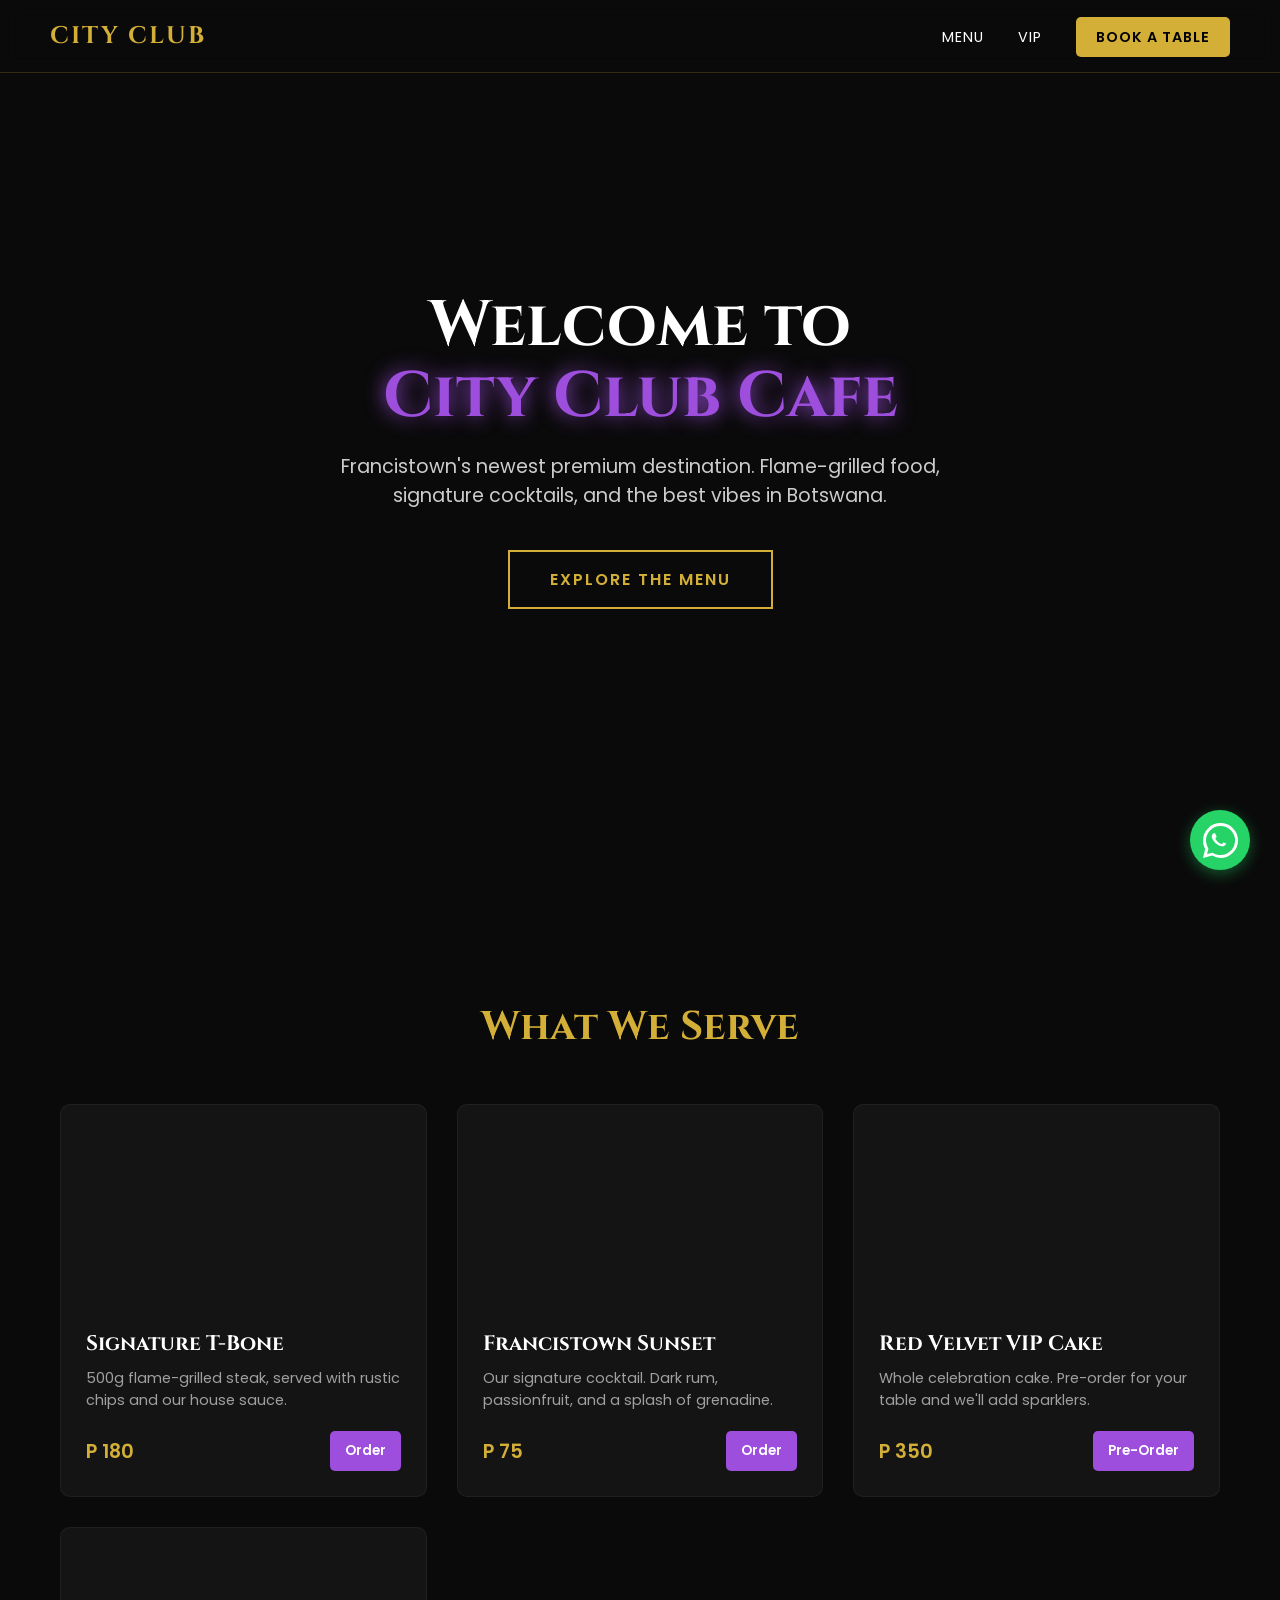
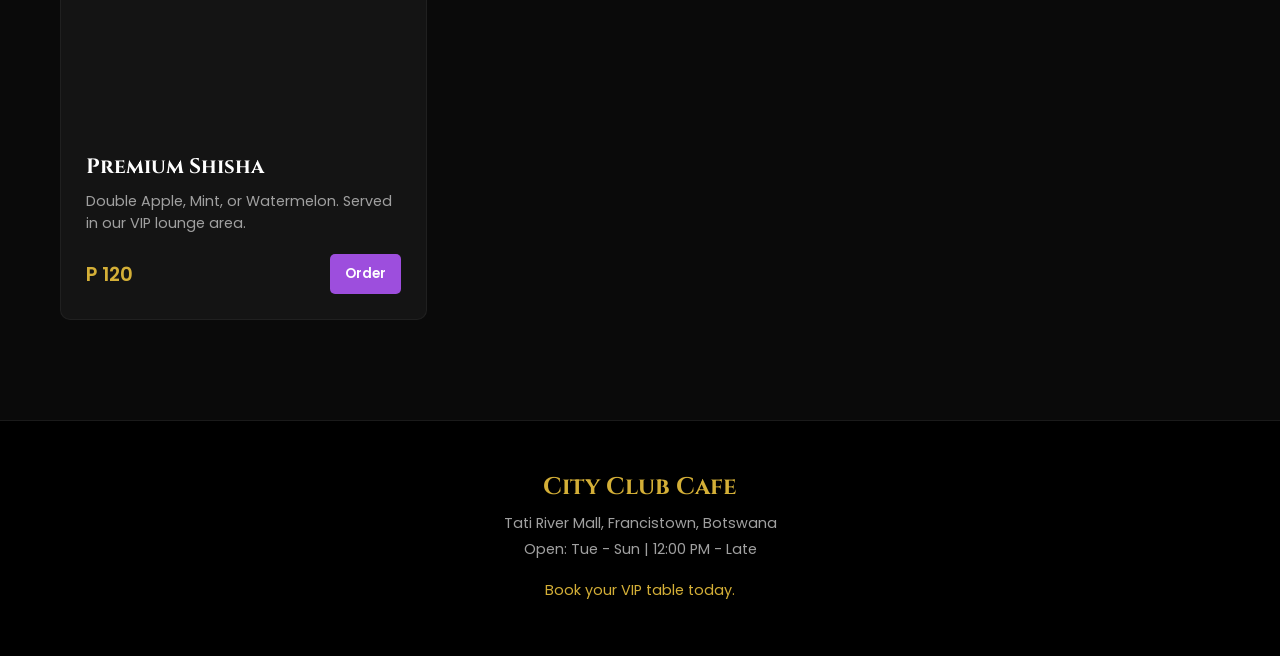
==== index.html @ 3db62ddf "Create index.html" ====
<!DOCTYPE html>
<html lang="en">
<head>
    <meta charset="UTF-8">
    <meta name="viewport" content="width=device-width, initial-scale=1.0">
    <title>City Club Cafe | Francistown</title>
    <link href="https://fonts.googleapis.com/css2?family=Cinzel:wght@500;700&family=Poppins:wght@300;400;600&display=swap" rel="stylesheet">
    <style>
        /* --- RESET & VARIABLES --- */
        * { margin: 0; padding: 0; box-sizing: border-box; }
        :root {
            --bg: #0a0a0a;
            --surface: #141414;
            --gold: #D4AF37;
            --neon: #9d4edd;
            --text: #ffffff;
            --muted: #a0a0a0;
        }
        body {
            background-color: var(--bg);
            color: var(--text);
            font-family: 'Poppins', sans-serif;
            overflow-x: hidden;
        }

        /* --- NAVBAR --- */
        header {
            position: fixed;
            top: 0; width: 100%;
            padding: 20px 50px;
            display: flex;
            justify-content: space-between;
            align-items: center;
            background: rgba(10, 10, 10, 0.9);
            backdrop-filter: blur(10px);
            z-index: 1000;
            border-bottom: 1px solid rgba(212, 175, 55, 0.2);
        }
        .logo {
            font-family: 'Cinzel', serif;
            font-size: 1.5rem;
            color: var(--gold);
            text-decoration: none;
            font-weight: 700;
            letter-spacing: 2px;
        }
        .nav-links a {
            color: var(--text);
            text-decoration: none;
            margin-left: 30px;
            font-size: 0.9rem;
            text-transform: uppercase;
            letter-spacing: 1px;
            transition: color 0.3s;
        }
        .nav-links a:hover { color: var(--neon); }
        .btn-nav {
            background: var(--gold);
            color: black !important;
            padding: 10px 20px;
            border-radius: 5px;
            font-weight: 600;
        }

        /* --- HERO SECTION --- */
        .hero {
            height: 100vh;
            background: linear-gradient(rgba(10,10,10,0.6), rgba(10,10,10,0.9)), url('https://images.unsplash.com/photo-1566737236500-c8ac43014a67?q=80&w=2000&auto=format&fit=crop') center/cover;
            display: flex;
            flex-direction: column;
            justify-content: center;
            align-items: center;
            text-align: center;
            padding: 0 20px;
        }
        .hero h1 {
            font-family: 'Cinzel', serif;
            font-size: 4rem;
            margin-bottom: 20px;
            line-height: 1.1;
        }
        .hero span { color: var(--neon); text-shadow: 0 0 20px var(--neon); }
        .hero p {
            font-size: 1.2rem;
            color: #ccc;
            max-width: 600px;
            margin-bottom: 40px;
        }
        .btn-primary {
            background: transparent;
            color: var(--gold);
            border: 2px solid var(--gold);
            padding: 15px 40px;
            font-size: 1rem;
            font-weight: 600;
            text-transform: uppercase;
            letter-spacing: 2px;
            cursor: pointer;
            transition: all 0.3s;
            text-decoration: none;
        }
        .btn-primary:hover {
            background: var(--gold);
            color: black;
            box-shadow: 0 0 20px rgba(212, 175, 55, 0.5);
        }

        /* --- MENU SECTION --- */
        .menu-section {
            padding: 100px 20px;
            max-width: 1200px;
            margin: 0 auto;
        }
        .section-title {
            text-align: center;
            font-family: 'Cinzel', serif;
            font-size: 2.5rem;
            color: var(--gold);
            margin-bottom: 50px;
        }
        
        .menu-grid {
            display: grid;
            grid-template-columns: repeat(auto-fit, minmax(300px, 1fr));
            gap: 30px;
        }

        .menu-card {
            background: var(--surface);
            border: 1px solid rgba(255,255,255,0.05);
            border-radius: 10px;
            overflow: hidden;
            transition: transform 0.3s;
        }
        .menu-card:hover {
            transform: translateY(-10px);
            border-color: var(--neon);
            box-shadow: 0 10px 30px rgba(157, 78, 221, 0.2);
        }
        .menu-img {
            height: 200px;
            background-size: cover;
            background-position: center;
        }
        .menu-info { padding: 25px; }
        .menu-info h3 {
            font-family: 'Cinzel', serif;
            font-size: 1.3rem;
            margin-bottom: 10px;
        }
        .menu-info p {
            color: var(--muted);
            font-size: 0.9rem;
            margin-bottom: 20px;
            line-height: 1.5;
        }
        .price-row {
            display: flex;
            justify-content: space-between;
            align-items: center;
        }
        .price {
            font-size: 1.2rem;
            color: var(--gold);
            font-weight: 600;
        }
        .order-btn {
            background: var(--neon);
            color: white;
            border: none;
            padding: 10px 15px;
            border-radius: 5px;
            cursor: pointer;
            font-family: 'Poppins', sans-serif;
            font-weight: 600;
            transition: background 0.3s;
        }
        .order-btn:hover { background: #7b2cbf; }

        /* --- FOOTER --- */
        footer {
            background: #000;
            padding: 50px 20px;
            text-align: center;
            border-top: 1px solid rgba(255,255,255,0.1);
        }
        footer h2 {
            font-family: 'Cinzel', serif;
            color: var(--gold);
            margin-bottom: 10px;
        }
        footer p { color: var(--muted); font-size: 0.9rem; margin-bottom: 5px; }

        /* --- FLOATING WHATSAPP --- */
        .floating-wa {
            position: fixed;
            bottom: 30px;
            right: 30px;
            background: #25D366;
            color: white;
            width: 60px; height: 60px;
            border-radius: 50%;
            display: flex;
            justify-content: center;
            align-items: center;
            box-shadow: 0 4px 15px rgba(37, 211, 102, 0.4);
            z-index: 1000;
            transition: transform 0.3s;
            text-decoration: none;
        }
        .floating-wa:hover { transform: scale(1.1); }

        @media (max-width: 768px) {
            .hero h1 { font-size: 2.5rem; }
            .nav-links { display: none; }
            header { padding: 20px; }
        }
    </style>
</head>
<body>

    <header>
        <a href="#" class="logo">CITY CLUB</a>
        <div class="nav-links">
            <a href="#menu">Menu</a>
            <a href="#vip">VIP</a>
            <a href="#" class="btn-nav" onclick="bookVIP()">Book a Table</a>
        </div>
    </header>

    <section class="hero">
        <h1>Welcome to <br><span>City Club Cafe</span></h1>
        <p>Francistown's newest premium destination. Flame-grilled food, signature cocktails, and the best vibes in Botswana.</p>
        <a href="#menu" class="btn-primary">Explore The Menu</a>
    </section>

    <section class="menu-section" id="menu">
        <h2 class="section-title">What We Serve</h2>
        
        <div class="menu-grid">
            <!-- Grill -->
            <div class="menu-card">
                <div class="menu-img" style="background-image: url('https://images.unsplash.com/photo-1544025162-d76694265947?q=80&w=800&auto=format&fit=crop');"></div>
                <div class="menu-info">
                    <h3>Signature T-Bone</h3>
                    <p>500g flame-grilled steak, served with rustic chips and our house sauce.</p>
                    <div class="price-row">
                        <span class="price">P 180</span>
                        <button class="order-btn" onclick="orderItem('Signature T-Bone', '180')">Order</button>
                    </div>
                </div>
            </div>

            <!-- Cocktails -->
            <div class="menu-card">
                <div class="menu-img" style="background-image: url('https://images.unsplash.com/photo-1514362545857-3bc16c4c7d1b?q=80&w=800&auto=format&fit=crop');"></div>
                <div class="menu-info">
                    <h3>Francistown Sunset</h3>
                    <p>Our signature cocktail. Dark rum, passionfruit, and a splash of grenadine.</p>
                    <div class="price-row">
                        <span class="price">P 75</span>
                        <button class="order-btn" onclick="orderItem('Francistown Sunset Cocktail', '75')">Order</button>
                    </div>
                </div>
            </div>

            <!-- Cakes -->
            <div class="menu-card">
                <div class="menu-img" style="background-image: url('https://images.unsplash.com/photo-1578985545062-69928b1d9587?q=80&w=800&auto=format&fit=crop');"></div>
                <div class="menu-info">
                    <h3>Red Velvet VIP Cake</h3>
                    <p>Whole celebration cake. Pre-order for your table and we'll add sparklers.</p>
                    <div class="price-row">
                        <span class="price">P 350</span>
                        <button class="order-btn" onclick="orderItem('Red Velvet VIP Cake (Pre-order)', '350')">Pre-Order</button>
                    </div>
                </div>
            </div>

            <!-- Shisha -->
            <div class="menu-card">
                <div class="menu-img" style="background-image: url('https://images.unsplash.com/photo-1579307140762-11604b3154b4?q=80&w=800&auto=format&fit=crop');"></div>
                <div class="menu-info">
                    <h3>Premium Shisha</h3>
                    <p>Double Apple, Mint, or Watermelon. Served in our VIP lounge area.</p>
                    <div class="price-row">
                        <span class="price">P 120</span>
                        <button class="order-btn" onclick="orderItem('Premium Shisha', '120')">Order</button>
                    </div>
                </div>
            </div>
        </div>
    </section>

    <footer id="vip">
        <h2>City Club Cafe</h2>
        <p>Tati River Mall, Francistown, Botswana</p>
        <p>Open: Tue - Sun | 12:00 PM - Late</p>
        <p style="margin-top: 20px; color: var(--gold);">Book your VIP table today.</p>
    </footer>

    <!-- Floating WhatsApp Button -->
    <a href="https://wa.me/267XXXXXXXXX?text=Hi%20City%20Club,%20I'd%20like%20to%20book%20a%20VIP%20table." target="_blank" class="floating-wa">
        <svg viewBox="0 0 32 32" width="35" height="35" fill="currentColor"><path d="M16 0A16 16 0 0 0 0 16c0 2.8.7 5.5 2 7.8L0 32l8.4-2.2A15.9 15.9 0 0 0 16 32a16 16 0 0 0 16-16A16 16 0 0 0 16 0zm0 29.3c-2.4 0-4.8-.6-6.8-1.9l-.5-.3-5 1.3 1.3-4.9-.3-.5A13.3 13.3 0 0 1 2.7 16 13.3 13.3 0 0 1 16 2.7 13.3 13.3 0 0 1 29.3 16 13.3 13.3 0 0 1 16 29.3zM21 18.8c-.3-.2-1.8-.9-2-1s-.5-.1-.7.2-.8 1-.9 1.2-.3.2-.6.1a10.8 10.8 0 0 1-3.2-2 12 12 0 0 1-2.2-2.7c-.2-.4 0-.6.2-.8l.4-.5c.2-.2.2-.3.3-.5s0-.4 0-.6-.7-1.7-1-2.3c-.2-.5-.5-.5-.7-.5h-.6c-.2 0-.6.1-.9.4s-1.1 1.1-1.1 2.6 1.1 3.1 1.3 3.3 2.2 3.4 5.4 4.8c.8.3 1.4.5 1.9.6.8.3 1.5.2 2.1.1.6-.1 1.9-.8 2.1-1.5s.3-1.4.2-1.5-.2-.2-.5-.3z"/></svg>
    </a>

    <script>
        // REPLACE THIS NUMBER WITH THEIR ACTUAL WHATSAPP NUMBER
        const phone = "267XXXXXXXXX"; 

        function orderItem(item, price) {
            const msg = `Hello City Club! I want to order the ${item} (P${price}). Is it available?`;
            window.open(`https://wa.me/${phone}?text=${encodeURIComponent(msg)}`, '_blank');
        }

        function bookVIP() {
            const msg = `Hello City Club! I would like to book a VIP table for this weekend. What are the options?`;
            window.open(`https://wa.me/${phone}?text=${encodeURIComponent(msg)}`, '_blank');
        }
    </script>
</body>
</html>
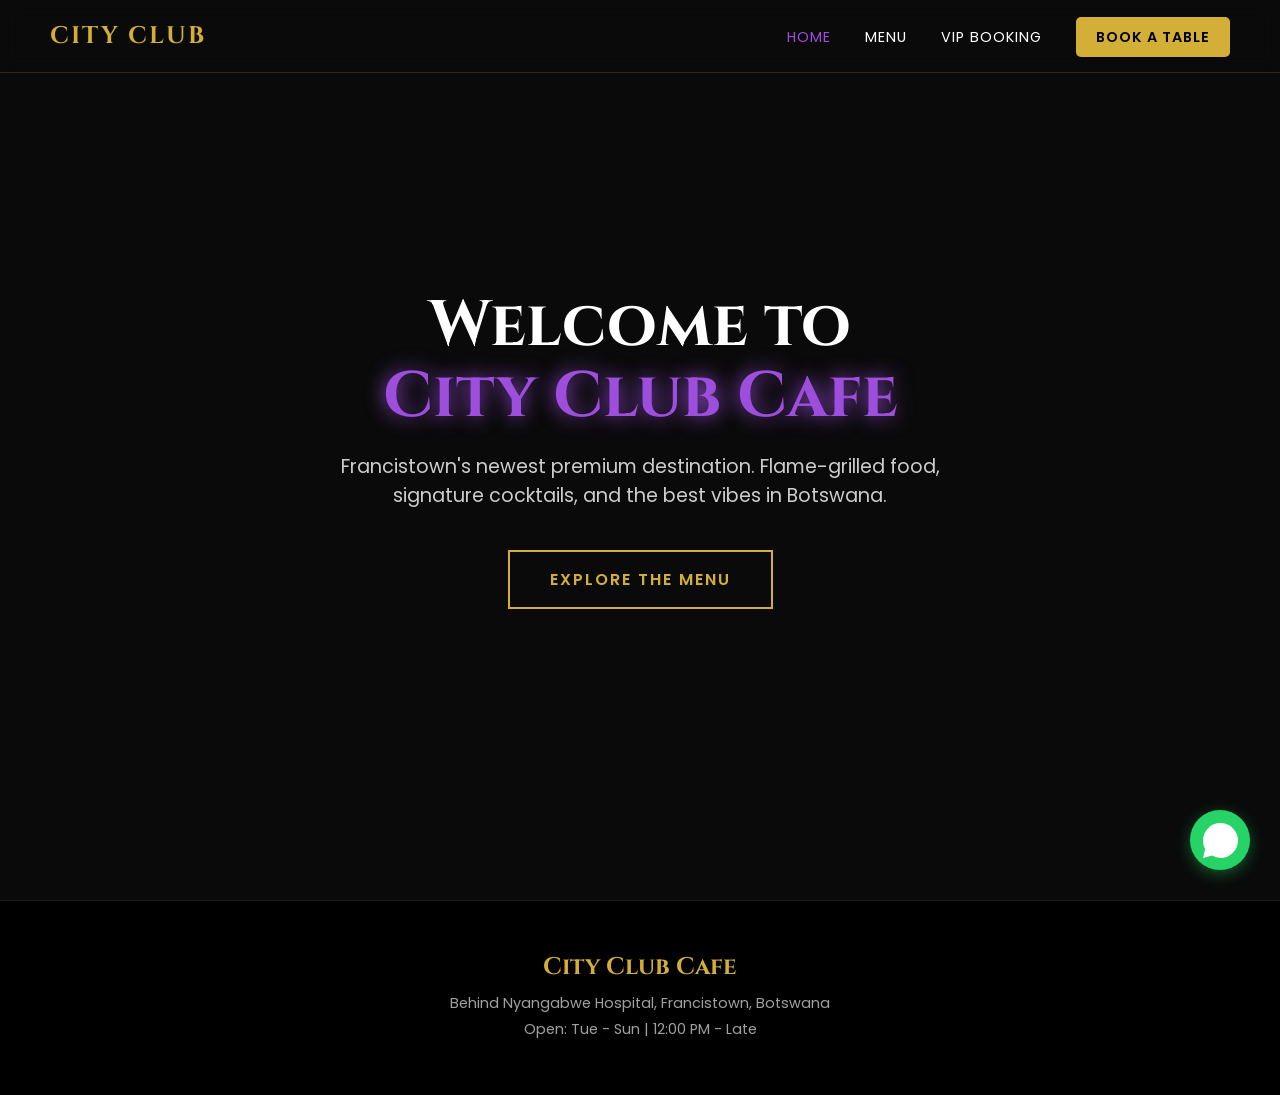
==== commit 95ecaaba: "Update index.html" ====
--- a/index.html
+++ b/index.html
@@ -5,318 +5,36 @@
     <meta name="viewport" content="width=device-width, initial-scale=1.0">
     <title>City Club Cafe | Francistown</title>
     <link href="https://fonts.googleapis.com/css2?family=Cinzel:wght@500;700&family=Poppins:wght@300;400;600&display=swap" rel="stylesheet">
-    <style>
-        /* --- RESET & VARIABLES --- */
-        * { margin: 0; padding: 0; box-sizing: border-box; }
-        :root {
-            --bg: #0a0a0a;
-            --surface: #141414;
-            --gold: #D4AF37;
-            --neon: #9d4edd;
-            --text: #ffffff;
-            --muted: #a0a0a0;
-        }
-        body {
-            background-color: var(--bg);
-            color: var(--text);
-            font-family: 'Poppins', sans-serif;
-            overflow-x: hidden;
-        }
-
-        /* --- NAVBAR --- */
-        header {
-            position: fixed;
-            top: 0; width: 100%;
-            padding: 20px 50px;
-            display: flex;
-            justify-content: space-between;
-            align-items: center;
-            background: rgba(10, 10, 10, 0.9);
-            backdrop-filter: blur(10px);
-            z-index: 1000;
-            border-bottom: 1px solid rgba(212, 175, 55, 0.2);
-        }
-        .logo {
-            font-family: 'Cinzel', serif;
-            font-size: 1.5rem;
-            color: var(--gold);
-            text-decoration: none;
-            font-weight: 700;
-            letter-spacing: 2px;
-        }
-        .nav-links a {
-            color: var(--text);
-            text-decoration: none;
-            margin-left: 30px;
-            font-size: 0.9rem;
-            text-transform: uppercase;
-            letter-spacing: 1px;
-            transition: color 0.3s;
-        }
-        .nav-links a:hover { color: var(--neon); }
-        .btn-nav {
-            background: var(--gold);
-            color: black !important;
-            padding: 10px 20px;
-            border-radius: 5px;
-            font-weight: 600;
-        }
-
-        /* --- HERO SECTION --- */
-        .hero {
-            height: 100vh;
-            background: linear-gradient(rgba(10,10,10,0.6), rgba(10,10,10,0.9)), url('https://images.unsplash.com/photo-1566737236500-c8ac43014a67?q=80&w=2000&auto=format&fit=crop') center/cover;
-            display: flex;
-            flex-direction: column;
-            justify-content: center;
-            align-items: center;
-            text-align: center;
-            padding: 0 20px;
-        }
-        .hero h1 {
-            font-family: 'Cinzel', serif;
-            font-size: 4rem;
-            margin-bottom: 20px;
-            line-height: 1.1;
-        }
-        .hero span { color: var(--neon); text-shadow: 0 0 20px var(--neon); }
-        .hero p {
-            font-size: 1.2rem;
-            color: #ccc;
-            max-width: 600px;
-            margin-bottom: 40px;
-        }
-        .btn-primary {
-            background: transparent;
-            color: var(--gold);
-            border: 2px solid var(--gold);
-            padding: 15px 40px;
-            font-size: 1rem;
-            font-weight: 600;
-            text-transform: uppercase;
-            letter-spacing: 2px;
-            cursor: pointer;
-            transition: all 0.3s;
-            text-decoration: none;
-        }
-        .btn-primary:hover {
-            background: var(--gold);
-            color: black;
-            box-shadow: 0 0 20px rgba(212, 175, 55, 0.5);
-        }
-
-        /* --- MENU SECTION --- */
-        .menu-section {
-            padding: 100px 20px;
-            max-width: 1200px;
-            margin: 0 auto;
-        }
-        .section-title {
-            text-align: center;
-            font-family: 'Cinzel', serif;
-            font-size: 2.5rem;
-            color: var(--gold);
-            margin-bottom: 50px;
-        }
-        
-        .menu-grid {
-            display: grid;
-            grid-template-columns: repeat(auto-fit, minmax(300px, 1fr));
-            gap: 30px;
-        }
-
-        .menu-card {
-            background: var(--surface);
-            border: 1px solid rgba(255,255,255,0.05);
-            border-radius: 10px;
-            overflow: hidden;
-            transition: transform 0.3s;
-        }
-        .menu-card:hover {
-            transform: translateY(-10px);
-            border-color: var(--neon);
-            box-shadow: 0 10px 30px rgba(157, 78, 221, 0.2);
-        }
-        .menu-img {
-            height: 200px;
-            background-size: cover;
-            background-position: center;
-        }
-        .menu-info { padding: 25px; }
-        .menu-info h3 {
-            font-family: 'Cinzel', serif;
-            font-size: 1.3rem;
-            margin-bottom: 10px;
-        }
-        .menu-info p {
-            color: var(--muted);
-            font-size: 0.9rem;
-            margin-bottom: 20px;
-            line-height: 1.5;
-        }
-        .price-row {
-            display: flex;
-            justify-content: space-between;
-            align-items: center;
-        }
-        .price {
-            font-size: 1.2rem;
-            color: var(--gold);
-            font-weight: 600;
-        }
-        .order-btn {
-            background: var(--neon);
-            color: white;
-            border: none;
-            padding: 10px 15px;
-            border-radius: 5px;
-            cursor: pointer;
-            font-family: 'Poppins', sans-serif;
-            font-weight: 600;
-            transition: background 0.3s;
-        }
-        .order-btn:hover { background: #7b2cbf; }
-
-        /* --- FOOTER --- */
-        footer {
-            background: #000;
-            padding: 50px 20px;
-            text-align: center;
-            border-top: 1px solid rgba(255,255,255,0.1);
-        }
-        footer h2 {
-            font-family: 'Cinzel', serif;
-            color: var(--gold);
-            margin-bottom: 10px;
-        }
-        footer p { color: var(--muted); font-size: 0.9rem; margin-bottom: 5px; }
-
-        /* --- FLOATING WHATSAPP --- */
-        .floating-wa {
-            position: fixed;
-            bottom: 30px;
-            right: 30px;
-            background: #25D366;
-            color: white;
-            width: 60px; height: 60px;
-            border-radius: 50%;
-            display: flex;
-            justify-content: center;
-            align-items: center;
-            box-shadow: 0 4px 15px rgba(37, 211, 102, 0.4);
-            z-index: 1000;
-            transition: transform 0.3s;
-            text-decoration: none;
-        }
-        .floating-wa:hover { transform: scale(1.1); }
-
-        @media (max-width: 768px) {
-            .hero h1 { font-size: 2.5rem; }
-            .nav-links { display: none; }
-            header { padding: 20px; }
-        }
-    </style>
+    <link rel="stylesheet" href="style.css">
 </head>
 <body>
 
     <header>
-        <a href="#" class="logo">CITY CLUB</a>
+        <a href="index.html" class="logo">CITY CLUB</a>
         <div class="nav-links">
-            <a href="#menu">Menu</a>
-            <a href="#vip">VIP</a>
-            <a href="#" class="btn-nav" onclick="bookVIP()">Book a Table</a>
+            <a href="index.html" class="active">Home</a>
+            <a href="menu.html">Menu</a>
+            <a href="vip.html">VIP Booking</a>
+            <a href="vip.html" class="btn-nav">Book a Table</a>
         </div>
     </header>
 
     <section class="hero">
         <h1>Welcome to <br><span>City Club Cafe</span></h1>
         <p>Francistown's newest premium destination. Flame-grilled food, signature cocktails, and the best vibes in Botswana.</p>
-        <a href="#menu" class="btn-primary">Explore The Menu</a>
+        <a href="menu.html" class="btn-primary">Explore The Menu</a>
     </section>
 
-    <section class="menu-section" id="menu">
-        <h2 class="section-title">What We Serve</h2>
-        
-        <div class="menu-grid">
-            <!-- Grill -->
-            <div class="menu-card">
-                <div class="menu-img" style="background-image: url('https://images.unsplash.com/photo-1544025162-d76694265947?q=80&w=800&auto=format&fit=crop');"></div>
-                <div class="menu-info">
-                    <h3>Signature T-Bone</h3>
-                    <p>500g flame-grilled steak, served with rustic chips and our house sauce.</p>
-                    <div class="price-row">
-                        <span class="price">P 180</span>
-                        <button class="order-btn" onclick="orderItem('Signature T-Bone', '180')">Order</button>
-                    </div>
-                </div>
-            </div>
-
-            <!-- Cocktails -->
-            <div class="menu-card">
-                <div class="menu-img" style="background-image: url('https://images.unsplash.com/photo-1514362545857-3bc16c4c7d1b?q=80&w=800&auto=format&fit=crop');"></div>
-                <div class="menu-info">
-                    <h3>Francistown Sunset</h3>
-                    <p>Our signature cocktail. Dark rum, passionfruit, and a splash of grenadine.</p>
-                    <div class="price-row">
-                        <span class="price">P 75</span>
-                        <button class="order-btn" onclick="orderItem('Francistown Sunset Cocktail', '75')">Order</button>
-                    </div>
-                </div>
-            </div>
-
-            <!-- Cakes -->
-            <div class="menu-card">
-                <div class="menu-img" style="background-image: url('https://images.unsplash.com/photo-1578985545062-69928b1d9587?q=80&w=800&auto=format&fit=crop');"></div>
-                <div class="menu-info">
-                    <h3>Red Velvet VIP Cake</h3>
-                    <p>Whole celebration cake. Pre-order for your table and we'll add sparklers.</p>
-                    <div class="price-row">
-                        <span class="price">P 350</span>
-                        <button class="order-btn" onclick="orderItem('Red Velvet VIP Cake (Pre-order)', '350')">Pre-Order</button>
-                    </div>
-                </div>
-            </div>
-
-            <!-- Shisha -->
-            <div class="menu-card">
-                <div class="menu-img" style="background-image: url('https://images.unsplash.com/photo-1579307140762-11604b3154b4?q=80&w=800&auto=format&fit=crop');"></div>
-                <div class="menu-info">
-                    <h3>Premium Shisha</h3>
-                    <p>Double Apple, Mint, or Watermelon. Served in our VIP lounge area.</p>
-                    <div class="price-row">
-                        <span class="price">P 120</span>
-                        <button class="order-btn" onclick="orderItem('Premium Shisha', '120')">Order</button>
-                    </div>
-                </div>
-            </div>
-        </div>
-    </section>
-
-    <footer id="vip">
+    <footer>
         <h2>City Club Cafe</h2>
-        <p>Tati River Mall, Francistown, Botswana</p>
+        <p>Behind Nyangabwe Hospital, Francistown, Botswana</p>
         <p>Open: Tue - Sun | 12:00 PM - Late</p>
-        <p style="margin-top: 20px; color: var(--gold);">Book your VIP table today.</p>
     </footer>
 
-    <!-- Floating WhatsApp Button -->
-    <a href="https://wa.me/267XXXXXXXXX?text=Hi%20City%20Club,%20I'd%20like%20to%20book%20a%20VIP%20table." target="_blank" class="floating-wa">
-        <svg viewBox="0 0 32 32" width="35" height="35" fill="currentColor"><path d="M16 0A16 16 0 0 0 0 16c0 2.8.7 5.5 2 7.8L0 32l8.4-2.2A15.9 15.9 0 0 0 16 32a16 16 0 0 0 16-16A16 16 0 0 0 16 0zm0 29.3c-2.4 0-4.8-.6-6.8-1.9l-.5-.3-5 1.3 1.3-4.9-.3-.5A13.3 13.3 0 0 1 2.7 16 13.3 13.3 0 0 1 16 2.7 13.3 13.3 0 0 1 29.3 16 13.3 13.3 0 0 1 16 29.3zM21 18.8c-.3-.2-1.8-.9-2-1s-.5-.1-.7.2-.8 1-.9 1.2-.3.2-.6.1a10.8 10.8 0 0 1-3.2-2 12 12 0 0 1-2.2-2.7c-.2-.4 0-.6.2-.8l.4-.5c.2-.2.2-.3.3-.5s0-.4 0-.6-.7-1.7-1-2.3c-.2-.5-.5-.5-.7-.5h-.6c-.2 0-.6.1-.9.4s-1.1 1.1-1.1 2.6 1.1 3.1 1.3 3.3 2.2 3.4 5.4 4.8c.8.3 1.4.5 1.9.6.8.3 1.5.2 2.1.1.6-.1 1.9-.8 2.1-1.5s.3-1.4.2-1.5-.2-.2-.5-.3z"/></svg>
+    <a href="https://wa.me/267XXXXXXXXX" target="_blank" class="floating-wa">
+        <svg viewBox="0 0 32 32" width="35" height="35" fill="currentColor"><path d="M16 0A16 16 0 0 0 0 16c0 2.8.7 5.5 2 7.8L0 32l8.4-2.2A15.9 15.9 0 0 0 16 32a16 16 0 0 0 16-16A16 16 0 0 0 16 0z"/></svg>
     </a>
 
-    <script>
-        // REPLACE THIS NUMBER WITH THEIR ACTUAL WHATSAPP NUMBER
-        const phone = "267XXXXXXXXX"; 
-
-        function orderItem(item, price) {
-            const msg = `Hello City Club! I want to order the ${item} (P${price}). Is it available?`;
-            window.open(`https://wa.me/${phone}?text=${encodeURIComponent(msg)}`, '_blank');
-        }
-
-        function bookVIP() {
-            const msg = `Hello City Club! I would like to book a VIP table for this weekend. What are the options?`;
-            window.open(`https://wa.me/${phone}?text=${encodeURIComponent(msg)}`, '_blank');
-        }
-    </script>
+    <script src="main.js"></script>
 </body>
 </html>
--- a/style.css
+++ b/style.css
@@ -0,0 +1,156 @@
+/* --- RESET & VARIABLES --- */
+* { margin: 0; padding: 0; box-sizing: border-box; }
+:root {
+    --bg: #0a0a0a;
+    --surface: #141414;
+    --gold: #D4AF37;
+    --neon: #9d4edd;
+    --text: #ffffff;
+    --muted: #a0a0a0;
+}
+body {
+    background-color: var(--bg);
+    color: var(--text);
+    font-family: 'Poppins', sans-serif;
+    overflow-x: hidden;
+}
+
+/* --- NAVBAR --- */
+header {
+    position: fixed;
+    top: 0; width: 100%;
+    padding: 20px 50px;
+    display: flex;
+    justify-content: space-between;
+    align-items: center;
+    background: rgba(10, 10, 10, 0.9);
+    backdrop-filter: blur(10px);
+    z-index: 1000;
+    border-bottom: 1px solid rgba(212, 175, 55, 0.2);
+}
+.logo {
+    font-family: 'Cinzel', serif;
+    font-size: 1.5rem;
+    color: var(--gold);
+    text-decoration: none;
+    font-weight: 700;
+    letter-spacing: 2px;
+}
+.nav-links a {
+    color: var(--text);
+    text-decoration: none;
+    margin-left: 30px;
+    font-size: 0.9rem;
+    text-transform: uppercase;
+    letter-spacing: 1px;
+    transition: color 0.3s;
+}
+.nav-links a:hover, .nav-links a.active { color: var(--neon); }
+.btn-nav {
+    background: var(--gold);
+    color: black !important;
+    padding: 10px 20px;
+    border-radius: 5px;
+    font-weight: 600;
+}
+
+/* --- HERO SECTION --- */
+.hero {
+    height: 100vh;
+    background: linear-gradient(rgba(10,10,10,0.6), rgba(10,10,10,0.9)), url('https://images.unsplash.com/photo-1566737236500-c8ac43014a67?q=80&w=2000&auto=format&fit=crop') center/cover;
+    display: flex;
+    flex-direction: column;
+    justify-content: center;
+    align-items: center;
+    text-align: center;
+    padding: 0 20px;
+}
+.hero h1 {
+    font-family: 'Cinzel', serif;
+    font-size: 4rem;
+    margin-bottom: 20px;
+    line-height: 1.1;
+}
+.hero span { color: var(--neon); text-shadow: 0 0 20px var(--neon); }
+.hero p {
+    font-size: 1.2rem;
+    color: #ccc;
+    max-width: 600px;
+    margin-bottom: 40px;
+}
+.btn-primary {
+    background: transparent;
+    color: var(--gold);
+    border: 2px solid var(--gold);
+    padding: 15px 40px;
+    font-size: 1rem;
+    font-weight: 600;
+    text-transform: uppercase;
+    letter-spacing: 2px;
+    cursor: pointer;
+    transition: all 0.3s;
+    text-decoration: none;
+}
+.btn-primary:hover {
+    background: var(--gold);
+    color: black;
+    box-shadow: 0 0 20px rgba(212, 175, 55, 0.5);
+}
+
+/* --- PAGE HEADERS (For inner pages) --- */
+.page-header {
+    padding: 150px 20px 60px;
+    text-align: center;
+    background: linear-gradient(180deg, rgba(212, 175, 55, 0.1) 0%, var(--bg) 100%);
+    border-bottom: 1px solid rgba(255,255,255,0.05);
+}
+.page-header h1 { font-family: 'Cinzel', serif; font-size: 3rem; color: var(--gold); margin-bottom: 10px; }
+.page-header p { color: var(--muted); }
+
+/* --- MENU & GRID --- */
+.menu-section { padding: 80px 20px; max-width: 1200px; margin: 0 auto; }
+.menu-grid { display: grid; grid-template-columns: repeat(auto-fit, minmax(300px, 1fr)); gap: 30px; }
+.menu-card {
+    background: var(--surface); border: 1px solid rgba(255,255,255,0.05);
+    border-radius: 10px; overflow: hidden; transition: transform 0.3s;
+}
+.menu-card:hover { transform: translateY(-10px); border-color: var(--neon); box-shadow: 0 10px 30px rgba(157, 78, 221, 0.2); }
+.menu-img { height: 200px; background-size: cover; background-position: center; }
+.menu-info { padding: 25px; }
+.menu-info h3 { font-family: 'Cinzel', serif; font-size: 1.3rem; margin-bottom: 10px; }
+.menu-info p { color: var(--muted); font-size: 0.9rem; margin-bottom: 20px; line-height: 1.5; }
+.price-row { display: flex; justify-content: space-between; align-items: center; }
+.price { font-size: 1.2rem; color: var(--gold); font-weight: 600; }
+.order-btn {
+    background: var(--neon); color: white; border: none; padding: 10px 15px;
+    border-radius: 5px; cursor: pointer; font-family: 'Poppins', sans-serif; font-weight: 600; transition: background 0.3s;
+}
+.order-btn:hover { background: #7b2cbf; }
+
+/* --- VIP FORM --- */
+.vip-form-container { max-width: 600px; margin: 0 auto; background: var(--surface); padding: 40px; border-radius: 10px; border: 1px solid var(--gold); }
+.vip-form-container input, .vip-form-container select {
+    width: 100%; padding: 15px; margin-bottom: 20px; background: var(--bg);
+    border: 1px solid rgba(255,255,255,0.1); color: white; border-radius: 5px; font-family: 'Poppins', sans-serif;
+}
+.vip-form-container input:focus { outline: none; border-color: var(--neon); }
+.vip-form-container button { width: 100%; padding: 15px; background: var(--neon); color: white; border: none; border-radius: 5px; font-size: 1rem; font-weight: 600; cursor: pointer; transition: 0.3s; }
+.vip-form-container button:hover { background: #7b2cbf; }
+
+/* --- FOOTER & WA --- */
+footer { background: #000; padding: 50px 20px; text-align: center; border-top: 1px solid rgba(255,255,255,0.1); }
+footer h2 { font-family: 'Cinzel', serif; color: var(--gold); margin-bottom: 10px; }
+footer p { color: var(--muted); font-size: 0.9rem; margin-bottom: 5px; }
+
+.floating-wa {
+    position: fixed; bottom: 30px; right: 30px; background: #25D366; color: white;
+    width: 60px; height: 60px; border-radius: 50%; display: flex; justify-content: center;
+    align-items: center; box-shadow: 0 4px 15px rgba(37, 211, 102, 0.4); z-index: 1000; transition: transform 0.3s; text-decoration: none;
+}
+.floating-wa:hover { transform: scale(1.1); }
+
+@media (max-width: 768px) {
+    .hero h1 { font-size: 2.5rem; }
+    .nav-links { display: none; }
+    header { padding: 20px; }
+}
